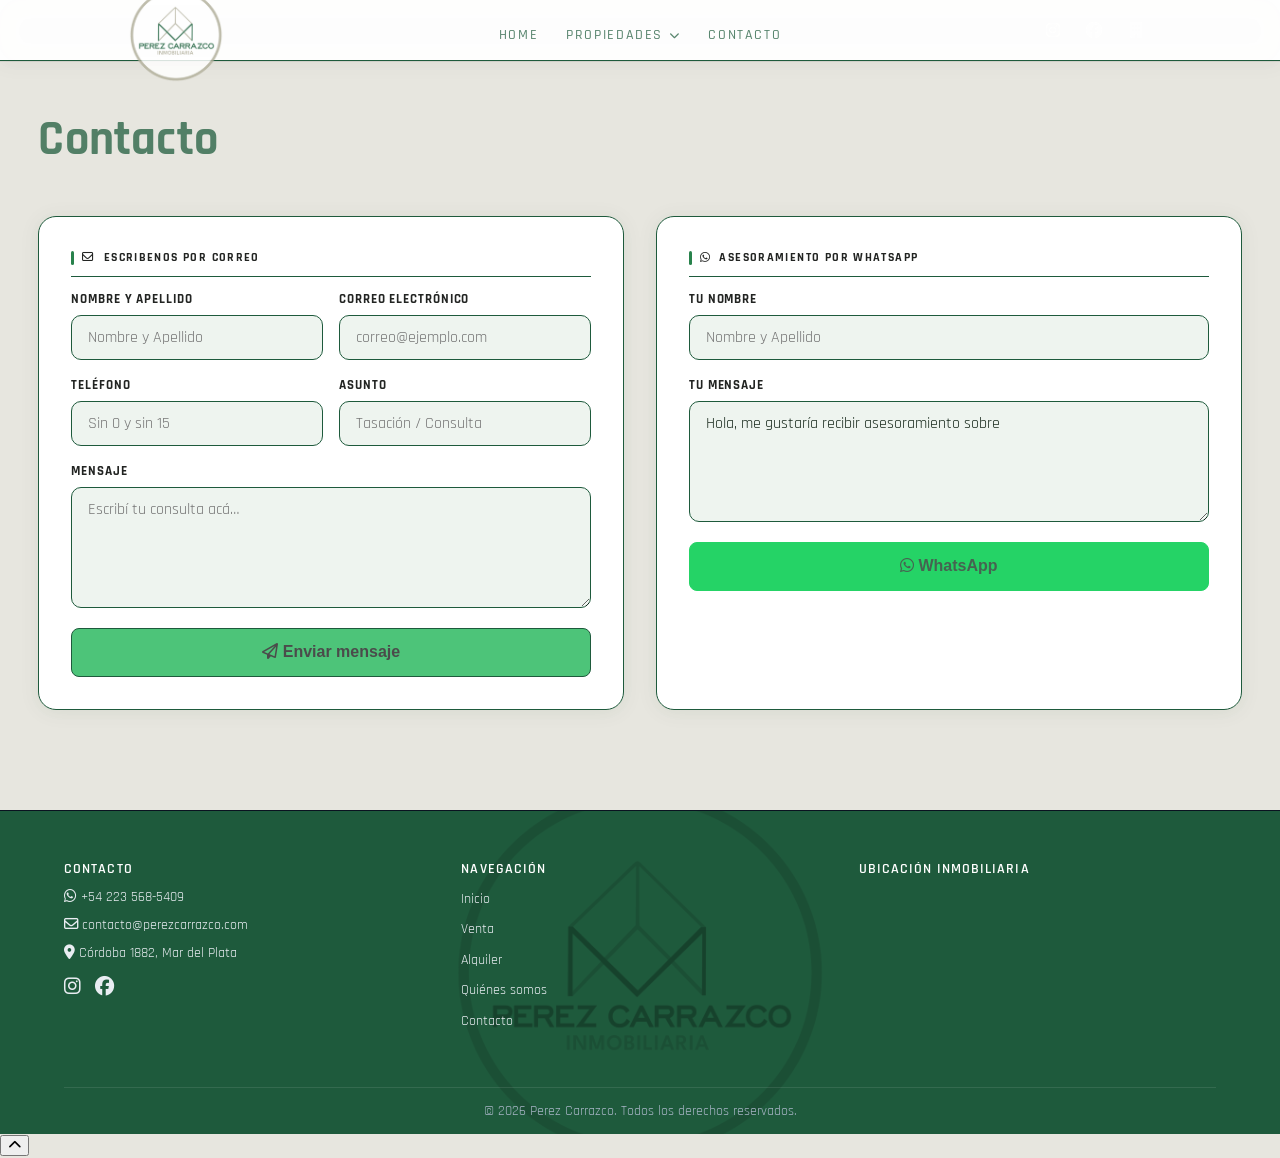
==== contacto.html @ a74bfc3e "header2" ====
<!DOCTYPE html>
<html lang="es">

<head>
  <meta charset="UTF-8" />
  <meta name="viewport" content="width=device-width, initial-scale=1.0" />
  <title>Contacto | Perez Carrazco Inmobiliaria</title>
  <meta name="description" content="Contactate con Perez Carrazco Inmobiliaria en Mar del Plata. Respondemos por email o WhatsApp." />
  <meta name="robots" content="index, follow">
  <link rel="canonical" href="https://perezcarrazcoinmobiliaria.com/contacto.html">

  <link rel="preconnect" href="https://fonts.googleapis.com">
  <link rel="preconnect" href="https://fonts.gstatic.com" crossorigin>
  <link href="https://fonts.googleapis.com/css2?family=Rajdhani:wght@500;600;700&display=swap" rel="stylesheet">
  <link rel="icon" href="data/img/logoblanco.png" type="image/png">

  <link rel="stylesheet" href="css/styles.css">
  <link rel="stylesheet" href="css/propiedad.css">
  <link rel="stylesheet" href="https://cdnjs.cloudflare.com/ajax/libs/font-awesome/6.5.2/css/all.min.css">
</head>

<body>

  <!-- ==================== HEADER ==================== -->
  <header class="site-header scrolled">
    <div class="container nav-container">
      <a href="index.html" class="logo-link">
        <img src="data/img/logoblanco.png" alt="Perez Carrazco Inmobiliaria" class="logo-img">
      </a>
      <nav class="nav-desktop" aria-label="Menú principal">
        <ul class="nav-list">
          <li><a href="index.html">Home</a></li>
          <li class="has-submenu">
            <button class="submenu-toggle" type="button" aria-haspopup="true" aria-expanded="false">
              Propiedades <i class="fa-solid fa-chevron-down"></i>
            </button>
            <ul class="submenu">
              <li><a href="index.html#destacadas">Destacadas</a></li>
              <li><a href="servicios/venta/venta.html">Venta</a></li>
              <li><a href="servicios/alquiler/alquiler.html">Alquiler</a></li>
              <li><a href="contacto.html">Tasaciones</a></li>
            </ul>
          </li>
          <li><a href="contacto.html" aria-current="page">Contacto</a></li>
        </ul>
      </nav>
      <div class="nav-socials">
        <a href="https://www.instagram.com/perezcarrazco_inmobiliaria" target="_blank" rel="noopener" aria-label="Instagram"><i class="fa-brands fa-instagram"></i></a>
        <a href="https://www.facebook.com/profile.php?id=61580411466472" target="_blank" rel="noopener" aria-label="Facebook"><i class="fa-brands fa-facebook"></i></a>
        <a href="https://www.tokkobroker.com" target="_blank" rel="noopener" aria-label="Tokko Broker"><i class="fa-solid fa-building"></i></a>
      </div>
      <button class="nav-toggle" aria-label="Abrir menú" aria-expanded="false">
        <i class="fa-solid fa-bars"></i>
      </button>
    </div>
    <nav class="nav-mobile" id="nav-mobile" aria-hidden="true">
      <ul>
        <li><a href="index.html">Home</a></li>
        <li><a href="index.html#destacadas">Destacadas</a></li>
        <li><a href="servicios/venta/venta.html">Venta</a></li>
        <li><a href="servicios/alquiler/alquiler.html">Alquiler</a></li>
        <li><a href="contacto.html">Tasaciones</a></li>
        <li><a href="contacto.html" aria-current="page">Contacto</a></li>
      </ul>
      <div class="nav-mobile-socials">
        <a href="https://www.instagram.com/perezcarrazco_inmobiliaria" target="_blank" rel="noopener" aria-label="Instagram"><i class="fa-brands fa-instagram"></i></a>
        <a href="https://www.facebook.com/profile.php?id=61580411466472" target="_blank" rel="noopener" aria-label="Facebook"><i class="fa-brands fa-facebook"></i></a>
        <a href="https://www.tokkobroker.com" target="_blank" rel="noopener" aria-label="Tokko Broker"><i class="fa-solid fa-building"></i></a>
      </div>
    </nav>
  </header>

  <!-- ==================== MAIN ==================== -->
  <main>
    <div class="prop-wrapper contacto-wrapper">
      <h1 class="contacto-titulo">Contacto</h1>

      <!-- Formulario email -->
      <div class="prop-info contacto-card">
        <p class="prop-section-label">
          <i class="fa-regular fa-envelope"></i> Escribenos por correo
        </p>
        <form class="form-contacto contacto-form" id="form-email">
          <div class="contacto-row">
            <div class="contacto-field">
              <label for="email-nombre">Nombre y apellido</label>
              <input id="email-nombre" type="text" placeholder="Nombre y Apellido" required>
            </div>
            <div class="contacto-field">
              <label for="email-email">Correo electrónico</label>
              <input id="email-email" type="email" placeholder="correo@ejemplo.com" required>
            </div>
          </div>
          <div class="contacto-row">
            <div class="contacto-field">
              <label for="email-tel">Teléfono</label>
              <input id="email-tel" type="tel" placeholder="Sin 0 y sin 15">
            </div>
            <div class="contacto-field">
              <label for="email-asunto">Asunto</label>
              <input id="email-asunto" type="text" placeholder="Tasación / Consulta">
            </div>
          </div>
          <div class="contacto-field">
            <label for="email-mensaje">Mensaje</label>
            <textarea id="email-mensaje" rows="5" placeholder="Escribí tu consulta acá…"></textarea>
          </div>
          <button type="submit" class="btn primary contacto-btn">
            <i class="fa-regular fa-paper-plane"></i> Enviar mensaje
          </button>
        </form>
      </div>

      <!-- Formulario WhatsApp -->
      <div class="prop-info contacto-card">
        <p class="prop-section-label">
          <i class="fa-brands fa-whatsapp"></i> Asesoramiento por WhatsApp
        </p>
        <form class="contacto-form" id="form-whatsapp">
          <div class="contacto-field">
            <label for="wa-nombre">Tu nombre</label>
            <input id="wa-nombre" type="text" placeholder="Nombre y Apellido" required>
          </div>
          <div class="contacto-field">
            <label for="wa-mensaje">Tu mensaje</label>
            <textarea id="wa-mensaje" rows="5" placeholder="Hola, me gustaría recibir asesoramiento sobre...">Hola, me gustaría recibir asesoramiento sobre</textarea>
          </div>
          <button type="submit" class="btn primary contacto-btn wa-btn">
            <i class="fa-brands fa-whatsapp"></i> WhatsApp
          </button>
        </form>

      </div>

    </div>
  </main>

  <!-- ==================== FOOTER ==================== -->
  <footer class="site-footer">
    <div class="container footer-grid">
      <div class="footer-col">
        <h3>Contacto</h3>
        <ul class="contact-list">
          <li><i class="fa-brands fa-whatsapp"></i> <a href="https://wa.me/542235685409" target="_blank" rel="noopener">+54 223 568-5409</a></li>
          <li><i class="fa-regular fa-envelope"></i> <a href="mailto:contacto@perezcarrazco.com">contacto@perezcarrazco.com</a></li>
          <li><i class="fa-solid fa-location-dot"></i> Córdoba 1882, Mar del Plata</li>
        </ul>
        <div class="socials">
          <a href="https://www.instagram.com/perezcarrazco_inmobiliaria" target="_blank" rel="noopener" aria-label="Instagram"><i class="fa-brands fa-instagram"></i></a>
          <a href="https://www.facebook.com/profile.php?id=61580411466472" target="_blank" rel="noopener" aria-label="Facebook"><i class="fa-brands fa-facebook"></i></a>
        </div>
      </div>
      <div class="footer-col">
        <h3>Navegación</h3>
        <ul class="footer-nav">
          <li><a href="index.html">Inicio</a></li>
          <li><a href="servicios/venta/venta.html">Venta</a></li>
          <li><a href="servicios/alquiler/alquiler.html">Alquiler</a></li>
          <li><a href="index.html#quienes-somos">Quiénes somos</a></li>
          <li><a href="contacto.html">Contacto</a></li>
        </ul>
      </div>
      <div class="footer-col">
        <h3>Ubicación Inmobiliaria</h3>
        <div class="footer-map">
          <iframe src="https://maps.google.com/maps?q=Córdoba+1882,+Mar+del+Plata,+Buenos+Aires,+Argentina&output=embed" loading="lazy" title="Ubicación Perez Carrazco Inmobiliaria"></iframe>
        </div>
      </div>
    </div>
    <div class="container">
      <p class="copy">© <span id="anio"></span> Perez Carrazco. Todos los derechos reservados.</p>
    </div>
  </footer>

  <button id="btn-top" aria-label="Volver arriba"><i class="fa-solid fa-chevron-up"></i></button>
  <script src="js/app.js" defer></script>
  <script>
    document.getElementById('form-whatsapp').addEventListener('submit', e => {
      e.preventDefault();
      const nombre  = document.getElementById('wa-nombre').value.trim();
      const mensaje = document.getElementById('wa-mensaje').value.trim();
      const texto   = encodeURIComponent(`Hola, soy ${nombre}. ${mensaje}`);
      window.open(`https://wa.me/542235685409?text=${texto}`, '_blank');
    });
  </script>

</body>
</html>
---- css/styles.css ----
:root {
  --bg: #ffffff;
  --text: rgba(0, 0, 0, 0.678);
  --muted: #ffffff;
  --primary: rgba(30, 90, 60, 0.741);
  --accent: rgb(30, 90, 60);
  --border: #e6e8eb;
  --font-brand: 'Rajdhani', system-ui, -apple-system, 'Segoe UI', Roboto, Arial, sans-serif;
  --title: rgba(183, 183, 183, 0.934);
  --titlehover: rgb(255, 255, 255);
  
  
}




* { box-sizing: border-box; }
html, body { margin: 0; padding: 0; }
body {
  font-family: 'Rajdhani', system-ui, -apple-system, 'Segoe UI', Roboto, Arial, sans-serif;
  color: var(--text);
  background: var(--bg);
  line-height: 1.5;
}


/* Títulos y navegación con la del logo */
h1, h2, h3,
.nav-list a, .submenu-toggle {
  font-family: var(--font-brand);
  font-weight: 600;           /* similar al grosor del logo */
  letter-spacing: .2px;       /* leve ajuste */
  margin: 0 0 0.5rem;
  color: var(--accent);
}
h1 { font-size: clamp(2rem, 4vw, 3rem); }
h2 { font-size: clamp(1.8rem, 3.5vw, 2.8rem); }

.container {
  width: min(1100px, 92%);
  margin: 0 auto;
}

@media (min-width: 1024px) {
  .container {
    width: min(1400px, 90%);
  }
}
.narrow { width: min(800px, 92%); margin: 0 auto; }

.section { padding: 4rem 0; }
.section.bg-muted { background: var(--muted); }
.section-head {
  display: flex; flex-direction: column; align-items: center;
  text-align: center; gap: 0.5rem; margin-bottom: 2rem;
}
.section-head h2 {
  position: relative; display: inline-block; padding-bottom: 0.6rem;
}
.section-head h2::after {
  content: '';
  position: absolute; bottom: 0; left: 50%; transform: translateX(-50%);
  width: 48px; height: 3px;
  background: var(--accent);
  border-radius: 2px;
  transition: width 0.4s ease;
}
.section-head:hover h2::after { width: 80px; }
.section-head .ver-todo { color: var(--primary); text-decoration: none; border-bottom: 1px solid transparent; font-size: 0.9rem; }
.section-head .ver-todo:hover { border-bottom-color: var(--primary); }

/* Animación reveal al scroll */
.reveal {
  opacity: 0;
  transform: translateY(28px);
  transition: opacity 0.6s ease, transform 0.6s ease;
}
.reveal.visible {
  opacity: 1;
  transform: translateY(0);
}



/* =======================
   Navbar
   ======================= */
.site-header {
  position: fixed;
  top: 0;
  width: 100%;
  z-index: 1200;
  background: transparent;
  transition: background 0.35s ease, border-color 0.35s ease, backdrop-filter 0.35s ease;
}
.site-header.scrolled {
  background: rgba(255, 255, 255, 0.97);
  backdrop-filter: saturate(180%) blur(14px);
  box-shadow: 0 1px 0 rgba(0,0,0,0.07), 0 4px 20px rgba(0,0,0,0.05);
  border-bottom: 1px solid var(--accent);
}
/* Nav links blancos sobre el hero */
.site-header:not(.scrolled) .nav-list a  {
  color: var(--title);
}
.site-header:not(.scrolled) .nav-list a:hover {
  background:  transparent;
  color: var(--titlehover);
}
.site-header:not(.scrolled) .submenu-toggle {
  color: var(--title);
}


.site-header:not(.scrolled) .submenu-toggle:hover {
  background: transparent;
  color: var(--titlehover);
}
.site-header:not(.scrolled) .nav-toggle {
  color: var(--title);
}
.site-header:not(.scrolled) .nav-toggle:hover {
  background: rgba(255,255,255,0.15);
  color: var(--titlehover);
}


  .site-header:not(.scrolled) .submenu {
    background: rgba(255, 255, 255, 0.12);
    backdrop-filter: blur(12px);
    box-shadow: 0 8px 24px rgba(0,0,0,0.15);
  }
  .site-header:not(.scrolled) .submenu a {
    color: var(--title);
  }
  .site-header:not(.scrolled) .submenu a:hover {
    background: rgba(255,255,255,0.15);
    color: #fff;
  }

.nav-container {
  display: flex;
  align-items: center;
  justify-content: space-between;
  height: 86px;
  transition: height 0.35s ease;
  padding: 0 1rem;
  position: relative;
}

@media (min-width: 1024px) {
  .nav-container {
    padding: 0 4rem;
  }
}
.site-header.scrolled .nav-container {
  height: 56px;
}

.site-header.scrolled .logo-img {
  height: 44px;
  margin-top: 0;
  margin-bottom: 0;
}
.site-header.scrolled .nav-list {
  margin-top: 0;
  gap: 0;
  align-items: center;
}
.site-header.scrolled .nav-list a,
.site-header.scrolled .submenu-toggle {
  font-size: 0.68rem;
  letter-spacing: 0.14em;
  font-weight: 600;
  padding: 0.7rem 0.7rem 0.2rem;

}

.site-header.scrolled .nav-list > li {
  display: inline-flex;
  align-items: center;
  line-height: 1;
}

/* DESPUÉS ✅ */
.site-header.scrolled .nav-list > li + li::before {
  content: '';
  display: inline-block;
  width: 1.5px;
  height: 12px;
  background: var(--primary);
  opacity: 0.25;
  flex-shrink: 0;
  position: relative;
  top: 0;
  margin: 0 6px;    /* ← 6px a izquierda Y derecha del separador */
  padding: 0;
  vertical-align: middle;
}


@media (max-width: 1024px) {
  .nav-container {
    justify-content: center;
    position: relative;
  }

  .nav-toggle {
    position: absolute;
    right: 1rem;
  }
}

.logo-link { display: flex; align-items: center; text-decoration: none; }
.logo-img  {
  margin-top: 26px;
  height: 100px;
  display: block;
  transition: height 0.35s ease, opacity 0.35s ease;
}
.site-header:not(.scrolled) .logo-img {
  opacity: 0.83;
}

.site-header.scrolled .logo-img { 
  height: 96px;
  margin-top: 26px;
  margin-bottom: 16px;
}

/* Desktop nav */
.nav-desktop {
  display: flex; align-items: center;
  position: absolute; left: 50%; transform: translateX(-50%);
}
.nav-list {
  display: flex;
  gap: 0.15rem;
  list-style: none;
  margin: 0; padding: 0;
  margin-top: 19px;
}

.nav-list a,
.submenu-toggle {
  position: relative;
  display: inline-flex;
  align-items: center;
  gap: 0.35rem;
  padding: 0.5rem 0.8rem;
  font-family: var(--font-brand);
  font-size: 0.85rem;
  font-weight: 500;
  line-height: 1;
  letter-spacing: 0.12em;
  text-transform: uppercase;
  color: var(--primary);
  text-decoration: none;
  background: transparent;
  border: none;
  border-radius: 0;
  cursor: pointer;
  transition: color 0.2s;
  vertical-align: middle;
}

/* Línea subrayado animada */
.nav-list a::after,
.submenu-toggle::after {
  content: '';
  position: absolute;
  bottom: 2px;
  left: 0.8rem;
  right: 0.8rem;
  height: 1.5px;
  background: currentColor;
  transform: scaleX(0);
  transform-origin: left center;
  transition: transform 0.3s ease;
}
.nav-list a:hover::after,
.submenu-toggle:hover::after,
.has-submenu.open > .submenu-toggle::after {
  transform: scaleX(1);
}

.nav-list a:hover,
.submenu-toggle:hover {
  background: transparent;
  color: var(--accent);
}

/* Submenú */
.has-submenu { position: relative; }

/* Puente invisible que cubre el gap entre el botón y el submenú */
.has-submenu::before {
  content: '';
  position: absolute;
  top: 100%;
  left: -10px;
  right: -10px;
  height: 12px;
}

.submenu {
  position: absolute;
  top: calc(100% + 6px);
  left: 0;
  display: none;
  min-width: 190px;
  background: rgba(255, 255, 255, 0.848); 
  border-radius: 12px;
  box-shadow: 0 16px 40px rgba(0,0,0,0.1);
  padding: 0.4rem;
  list-style: none;
  margin: 0;
  z-index: 2000;
}
.has-submenu.open > .submenu { display: block; }
@media (hover: hover) { .has-submenu:hover > .submenu { display: block; } }

.submenu a {
  display: block;
  padding: 0.6rem 0.8rem;
  border-radius: 8px;
  color: var(--primary);
  text-decoration: none;
  font-family: var(--font-brand);
  font-size: 0.95rem;
  font-weight: 500;
  transition: background 0.9s;
}
.submenu a:hover { background: #eef2ee;}

.submenu-toggle i { transition: transform 0.35s cubic-bezier(0.34, 1.56, 0.64, 1); font-size: 0.75em; }
.submenu-toggle[aria-expanded="true"] i,
.has-submenu.open > .submenu-toggle i,
.has-submenu:hover > .submenu-toggle i { transform: rotate(180deg); }

/* Redes sociales header */
.nav-socials {
  display: flex; align-items: center; gap: 0.6rem;
}
.nav-socials a {
  font-size: 1rem; width: 32px; height: 32px;
  display: inline-flex; align-items: center; justify-content: center;
  border-radius: 50%; transition: background 0.2s, color 0.2s;
  text-decoration: none;
}
.site-header:not(.scrolled) .nav-socials a { color: rgba(255,255,255,0.8); }
.site-header:not(.scrolled) .nav-socials a:hover { background: rgba(255,255,255,0.15); color: #fff; }
.site-header.scrolled .nav-socials a { color: var(--accent); }
.site-header.scrolled .nav-socials a:hover { background: var(--accent); color: #fff; }
@media (max-width: 1024px) { .nav-socials { display: none; } }

/* Hamburger */
.nav-toggle {
  display: none;
  background: transparent;
  border: none;
  font-size: 1.35rem;
  cursor: pointer;
  color: var(--primary);
  padding: 0.4rem 0.5rem;
  border-radius: 8px;
  transition: background 0.15s;
  z-index: 1300;
}
.nav-toggle:hover { background: #eef2ee; }

/* Mobile nav */
.nav-mobile {
  max-height: 0;
  overflow: hidden;
  transition: max-height 0.35s ease;
  background: #fff;
  border-top: 1px rgba(0, 107, 43, 0.481);
}
.nav-mobile.is-open {
  max-height: 420px;
  border-top-color: var(--border);
}
.nav-mobile ul { list-style: none; margin: 0; padding: 0.5rem 1.25rem 1rem; }
.nav-mobile ul li a {
  display: block;
  padding: 0.75rem 0;
  font-family: var(--font-brand);
  font-size: 1.05rem;
  font-weight: 600;
  color: var(--text);
  text-decoration: none;
  border-bottom: 1px solid var(--border);
}
.nav-mobile ul li:last-child a { border-bottom: none; }
.nav-mobile ul li a:hover { color: var(--accent); }
.nav-mobile-socials {
  display: flex; justify-content: center; gap: 1.2rem;
  padding: 1rem 1.25rem 1.5rem;
  border-top: 1px solid rgba(30,90,60,0.1);
  margin-top: 0.5rem;
}
.nav-mobile-socials a {
  color: var(--accent); font-size: 1.3rem;
  width: 38px; height: 38px;
  display: inline-flex; align-items: center; justify-content: center;
  border-radius: 50%; transition: background 0.2s, color 0.2s;
  text-decoration: none;
}
.nav-mobile-socials a:hover { background: var(--accent); color: #fff; }

@media (max-width: 1024px) {
  .nav-desktop { display: none; }
  .nav-toggle   { display: flex; }
}

/* Footer tablet: mapa ocupa fila completa abajo */
@media (max-width: 768px) {
  .footer-grid {
    grid-template-columns: 1fr 1fr;
    gap: 2rem;
  }
  .footer-col:last-child {
    grid-column: 1 / -1;
  }
}

/* =======================
   Hero
   ======================= */
.hero {
  position: relative;
  min-height: 100vh;
  display: grid; place-items: center;
  color: #fff;
  padding-top: 83px;
  background-image: url('https://images.unsplash.com/photo-1600585154340-be6161a56a0c?q=80&w=1600&auto=format&fit=crop');
  background-size: cover; background-position: center;
}
.hero-overlay {
  position: absolute; inset: 0;
  background: linear-gradient(180deg, rgba(13,27,42,0.55), rgba(13,27,42,0.55));
}
.hero-content { position: relative; text-align: center; }
.hero h1 { color: #fff; font-size: clamp(2.8rem, 6vw, 5rem); }
.hero p  { margin: 0.25rem 0 1.5rem; opacity: 0.9; font-size: 1.25rem; }

.search-form {
  display: grid;
  grid-template-columns: 1.2fr 0.9fr 0.9fr 0.8fr 0.8fr auto;
  gap: 0.5rem;
  background: rgba(255, 255, 255, 0.12);
  backdrop-filter: blur(18px) saturate(160%);
  -webkit-backdrop-filter: blur(18px) saturate(160%);
  padding: 1rem;
  border-radius: 16px;
  border: 1px solid rgba(255, 255, 255, 0.25);
  box-shadow: 0 8px 32px rgba(0, 0, 0, 0.25), inset 0 1px 0 rgba(255,255,255,0.3);
}
.search-form input, .search-form select {
  padding: 0.7rem 0.9rem;
  border: 1px solid rgba(255, 255, 255, 0.3);
  border-radius: 10px;
  font-size: 0.95rem;
  background: rgba(255, 255, 255, 0.18);
  backdrop-filter: blur(8px);
  color: #fff;
  outline: none;
  transition: border-color 0.2s, background 0.2s;
}
.search-form input::placeholder { color: rgba(255,255,255,0.7); }
.search-form select option { background: #8a8a8a8b; color: #000000; }
.search-form input:focus, .search-form select:focus {
  border-color: rgba(255,255,255,0.7);
  background: rgba(255,255,255,0.25);
}
.btn {
  background: var(--primary); border: none; 
  color: #fff; font-weight: 600; padding: 0.6rem 1rem;
  border-radius: 8px; cursor: pointer;
}
.btn:hover { filter: brightness(0.95); }
.search-form .btn {
  background: rgba(255, 255, 255, 0.36);
  color: rgba(255, 255, 255, 0.9);
  font-weight: 700;
  border-radius: 10px;
  border: none;
  padding: 1.3rem 3.9rem;
  letter-spacing: 0.04em;
  transition: background 0.2s, transform 0.2s;
  white-space: nowrap;
  border: 1px solid rgba(255, 255, 255, 0.25);
  }
.search-form .btn:hover {
  background: var(--accent);
  transform: scale(1.03);
  filter: none;
}




/* =======================
   Cards
   ======================= */
.grid-cards, .disponibles {
  display: grid;
  grid-template-columns: repeat(3, minmax(0, 1fr));
  gap: 1.5rem;
}

/* Slider destacadas */
.slider-wrap {
  position: relative;
  display: flex;
  flex-direction: column;
  padding: 0.5rem 0 1.5rem;
}
.slider-track {
  display: flex !important;
  gap: 1.5rem;
  overflow-x: auto;
  scroll-snap-type: x mandatory;
  scroll-behavior: smooth;
  -webkit-overflow-scrolling: touch;
  scrollbar-width: none;
  padding: 0.5rem 2rem 0.5rem;
  flex: 1;
}
.slider-track::-webkit-scrollbar { display: none; }
.slider-track .card {
  flex: 0 0 calc(33.333% - 1rem);
  scroll-snap-align: start;
  min-width: 280px;
}
.slider-scrollbar {
  width: min(320px, 60%);
  height: 4px;
  background: rgba(30,90,60,0.15);
  border-radius: 4px;
  margin: 0.8rem auto 0;
  position: relative;
  overflow: hidden;
}
.slider-thumb {
  position: absolute;
  left: 0; top: 0;
  height: 100%;
  background: var(--accent);
  border-radius: 4px;
  transition: left 0.15s ease, width 0.15s ease;
}
@media (max-width: 768px) {
  .slider-track .card { flex: 0 0 calc(50% - 0.75rem); }
}
@media (max-width: 560px) {
  .slider-track .card { flex: 0 0 85%; }
  .slider-btn { width: 36px; height: 36px; font-size: 0.85rem; }
  .nav-mobile ul li a { border-bottom: none; }
}

.card {
  border-radius: 16px;
  overflow: hidden;
  background: #fff;
  box-shadow: 0 2px 14px rgba(0,0,0,0.07);
  transition: transform 0.25s ease, box-shadow 0.25s ease;
  display: flex;
  flex-direction: column;
  border: none;
}
.card:hover {
  transform: translateY(-6px);
  box-shadow: 0 20px 48px rgba(0,0,0,0.13);
}

/* Imagen */
.card-img-wrap {
  position: relative;
  overflow: hidden;
  aspect-ratio: 4/3;
  display: block;
  text-decoration: none;
  background: #e8ede9;
}
.card-img {
  width: 100%; height: 100%;
  object-fit: cover;
  display: block;
  transition: transform 0.4s ease;
}
.card:hover .card-img { transform: scale(1.06); }

/* Overlay precio */
.card-price-overlay {
  position: absolute;
  bottom: 0; left: 0; right: 0;
  background: linear-gradient(to top, rgba(0,0,0,0.68) 0%, transparent 100%);
  padding: 2.5rem 0.9rem 0.7rem;
}
.card-price {
  color: #fff;
  font-weight: 700;
  font-size: 1.05rem;
  text-shadow: 0 1px 3px rgba(0,0,0,0.3);
}

/* Badge operación (encima imagen) */
.card .badge {
  position: absolute;
  top: 0.7rem; left: 0.7rem;
  background: var(--accent);
  color: #fff;
  border: none;
  font-size: 0.72rem;
  font-weight: 700;
  padding: 0.25rem 0.6rem;
  border-radius: 999px;
  text-transform: uppercase;
  letter-spacing: 0.4px;
}

/* Body */
.card-body {
  padding: 1rem 1.1rem 1.15rem;
  display: flex;
  flex-direction: column;
  flex: 1;
}
.card-title {
  font-size: 1rem;
  font-weight: 600;
  margin: 0 0 0.3rem;
  color: var(--primary);
  line-height: 1.35;
}
.card-meta {
  font-size: 0.875rem;
  color: #888;
  margin: 0 0 1rem;
  flex: 1;
}

/* Botón outline */
.btn-outline {
  display: inline-block;
  padding: 0.5rem 1rem;
  font-size: 0.9rem;
  font-family: var(--font-brand);
  font-weight: 600;
  background: transparent;
  border: 1.5px solid var(--accent);
  color: var(--accent);
  border-radius: 8px;
  text-align: center;
  text-decoration: none;
  transition: background 0.2s, color 0.2s;
  cursor: pointer;
}
.btn-outline:hover { background: var(--accent); color: #fff; }

@media (max-width: 900px) { .grid-cards, .disponibles { grid-template-columns: repeat(2, minmax(0,1fr)); } }
@media (max-width: 560px) { .grid-cards, .disponibles { grid-template-columns: 1fr; } }

/* =======================
   Contacto
   ======================= */
.form-contacto .row { 
  display: grid; 
  grid-template-columns: 1fr 1fr;
  gap: 0.8rem; 
  margin-bottom: 0.8rem; 
}
.form-contacto input, .form-contacto textarea {
  width: 100%; 
  padding: 0.7rem; 
  border: 1px solid var(--border); 
  border-radius: 8px; 
  font-size: 1rem;
}

/* =======================
   Footer
   ======================= */
.site-footer {
  background: var(--accent); color: #e9edf2;
  padding-top: 3rem; border-top: 1px solid #0a1320;
}
.footer-logo-wrap {
  display: flex; justify-content: center;
  padding-bottom: 2.5rem;
}
.footer-logo-img { height: 90px; width: auto; }
.footer-grid {
  display: grid; grid-template-columns: 1fr 1fr 1fr;
  align-items: start; gap: 2.5rem; padding-bottom: 2rem;
}
.footer-col h3 { margin-top: 0; color: #fff; font-size: 0.85rem; text-transform: uppercase; letter-spacing: 0.08em; }
.contact-list { list-style: none; padding: 0; margin: 0 0 0.6rem; }
.contact-list li { margin: 0.4rem 0; font-size: 0.9rem; }
.contact-list a { color: #e9edf2; text-decoration: none;
  border-bottom: 1px solid transparent; }
.contact-list a:hover { border-bottom-color: #e9edf2; }
.socials a { color: #e9edf2; margin-right: 0.6rem; font-size: 1.2rem; }
.footer-nav { list-style: none; padding: 0; margin: 0; }
.footer-nav li { margin: 0.4rem 0; }
.footer-nav a { color: #e9edf2; text-decoration: none; font-size: 0.9rem;
  border-bottom: 1px solid transparent; transition: border-color 0.2s; }
.footer-nav a:hover { border-bottom-color: #e9edf2; }
.footer-map iframe { width: 100%; height: 160px; border: none; border-radius: 6px; filter: grayscale(30%); }
.brand-footer { font-size: 1.2rem; color: #fff; }
.copy { text-align: center; border-top: 1px solid rgba(255,255,255,0.1);
  padding: 0.8rem 0; margin: 0; color: #a9b6c7; font-size: 0.85rem; }

/* =======================
   Utils
   ======================= */
.muted { color: #667085; }
#ver-mas {
  background: none; border: none; color: var(--accent);
  font-size: 0.9rem; opacity: 0.7; letter-spacing: 0.04em;
  cursor: pointer; display: inline-flex; align-items: center; gap: 0.4rem;
  transition: opacity 0.2s; box-shadow: none; padding: 0;
}
#ver-mas::after { content: ' →'; transition: margin-left 0.2s; }
#ver-mas:hover { opacity: 1; }
#ver-mas:hover::after { margin-left: 4px; }
.ver-todas-wrap { text-align: center; margin-top: 1rem; }
.ver-todas-link {
  color: var(--accent); font-size: 0.9rem; text-decoration: none;
  opacity: 0.7; letter-spacing: 0.04em;
  transition: opacity 0.2s; display: inline-flex; align-items: center; gap: 0.4rem;
}
.ver-todas-link:hover { opacity: 1; }
.ver-todas-link:hover i { transform: translateX(4px); }
.ver-todas-link i { transition: transform 0.2s; }

/* Toggle disponibles */
.disponibles-toggle {
  display: flex; align-items: center; justify-content: center;
  gap: 0.6rem; margin: 0 auto 1.5rem;
  background: none; border: 2px solid var(--accent);
  color: var(--accent); border-radius: 12px;
  padding: 0.7rem 2rem; font-family: var(--font-brand);
  font-size: 1rem; font-weight: 700; letter-spacing: 0.05em;
  text-transform: uppercase; cursor: pointer;
  transition: background 0.25s, color 0.25s, transform 0.25s;
}
.disponibles-toggle:hover { background: var(--accent); color: #fff; }
.disponibles-toggle i {
  transition: transform 0.35s cubic-bezier(0.34,1.56,0.64,1);
}
.disponibles-toggle[aria-expanded="true"] i { transform: rotate(180deg); }
.disponibles-toggle[aria-expanded="true"] { background: var(--accent); color: #fff; }

.disponibles-collapse {
  overflow: hidden;
  max-height: 0;
  opacity: 0;
  transition: max-height 0.55s ease, opacity 0.4s ease;
}
.disponibles-collapse.open {
  max-height: 9999px;
  opacity: 1;
}
.center { text-align: center; }
.mt-3 { margin-top: 2rem; }

/* =======================
   Responsive
   ======================= */

/* Tablets / pantallas medianas */
@media (max-width: 1024px) {
  .search-form { grid-template-columns: 1fr 1fr 1fr; }
}

/* Tablets chicas: ocultar precios */
@media (max-width: 700px) {
  .search-form { grid-template-columns: 1fr 1fr; }
  .search-form #precioMin, .search-form #precioMax { display: none; }
}

/* Mobile y nav colapsable */
@media (max-width: 800px) {
  .grid-cards { grid-template-columns: 1fr 1fr; }

  /* Mantener 3 columnas para centrar logo, con el toggle a la derecha */
  .header-grid { grid-template-columns: 1fr auto 1fr; }

  /* Mostrar botón y ocultar menús por defecto */
  .nav-toggle { display: inline-flex; justify-self: end; }
  .nav-left, .nav-right { display: none; }

  /* Al abrir (agregar .is-open al header) mostramos ambos menús en bloque */
  .site-header.is-open .nav-left,
  .site-header.is-open .nav-right {
    display: block;
    grid-column: 1 / -1; /* ocupar todo el ancho debajo del header */
    /*justify-self: stretch;*/
    margin-top: 0.5rem;
  }

  /* Caja de las listas en mobile */
  .site-header.is-open .nav-list {
    /*position: static;*/
    background: #fff;
    border: 1px solid var(--border);
    border-radius: 12px;
    padding: 0.6rem;
    /*display: flex;*/
    flex-direction: column;
    /*gap: 0.2rem;*/
    box-shadow: 0 10px 24px rgba(0,0,0,0.08);
  }

  /* Submenú en mobile: inline (no flotante) */
  .submenu { position: static; box-shadow: none; border: none; padding: 0; display: none; }
  .has-submenu.open .submenu { display: block; }

  /* Logo un poco más chico en mobile si es imagen */
  .brand img { height: 48px; }
}

/* Teléfonos pequeños */
@media (max-width: 560px) {
  .hero { align-items: flex-start; padding-top: 160px; padding-bottom: 3rem; }
  .grid-cards { grid-template-columns: 1fr; }
  .search-form { grid-template-columns: 1fr; }
  .search-form #tipo { display: block; }
  .search-form #precioMin, .search-form #precioMax { display: none; }

  .form-contacto .row { grid-template-columns: 1fr; }

  /* Footer mobile */
  .footer-grid {
    grid-template-columns: 1fr;
    gap: 2rem;
    text-align: center;
  }
  .footer-col h3 { margin-bottom: 0.6rem; }
  .contact-list li { justify-content: center; display: flex; align-items: center; gap: 0.4rem; }
  .socials { justify-content: center; display: flex; }
  .footer-nav { display: flex; flex-direction: column; align-items: center; }
  .footer-map iframe { height: 140px; }

 /* 2 filas centradas (arriba y abajo) */
  .subheader-grid{
    display: flex;
    flex-direction: column;
    align-items: center;   /* centra los bloques */
    gap: .5rem;
    padding: 0;
  }

  /* Los dos grupos ocupan todo el ancho y se centran */
  .sub-header .nav-left,
  .sub-header .nav-right{
    width: 100%;
    display: flex;
    justify-content: center; /* centra el grupo */
  }

  /* Listas centradas y compactas */
  .sub-header .nav-left  .nav-list,
  .sub-header .nav-right .nav-list{
    display: flex;
    justify-content: center; /* centra los ítems */
    flex-wrap: wrap;
    gap: .35rem .6rem;
    margin: 0;
    padding: 0;
  }
  /* Botones compactos */
  .sub-header .nav-list a,
  .sub-header .submenu-toggle{
    display: inline-flex;
    align-items: center;
    padding: .45rem .6rem;
    border-radius: 8px;
    font-size: .95rem;
  }

  /* Submenú de Servicios como popover (igual a desktop) */
  .sub-header .has-submenu { position: relative; }
  .sub-header .submenu{
    position: absolute;
    top: calc(100% + 6px);
    left: 0;
    min-width: min(240px, 85vw);
    background: #fff;
    border: 1px solid var(--border);
    border-radius: 10px;
    box-shadow: 0 12px 28px rgba(0,0,0,.12);
    display: none;
    z-index: 5600;                 /* encima del hero */


    /* (opcional) centrar el popover de "Servicios" bajo el botón */
  .sub-header .has-submenu{ position: relative; }
  .sub-header .submenu{
    position: absolute;
    top: calc(100% + 6px);
    left: 50%;
    transform: translateX(-50%); /* queda centrado respecto al botón */
    min-width: min(240px, 85vw);
  }
  }
  .sub-header .has-submenu.open > .submenu{ display: block; }

  

}





/* ===== Estilos para páginas de servicios (ventas, alquileres, temporarios) ===== */

/* Sección principal */
.contenido-pagina {
  padding: 4rem 2rem;
  max-width: 1200px;
  margin: 0 auto;
}

/* Hero de cada página */
.hero-pagina {
  text-align: center;
  margin-bottom: 3rem;
}

.hero-pagina h1 {
  font-size: 2.5rem;
  color: var(--verde, #0d1b2a); /* usa tu variable de color si ya la tenés */
  margin-bottom: 0.5rem;
}

.hero-pagina p {
  font-size: 1.2rem;
  color: #555;
}

/* Listado de propiedades */
.listado-propiedades {
  display: grid;
  grid-template-columns: repeat(auto-fit, minmax(280px, 1fr));
  gap: 2rem;
}

/* Tarjeta de propiedad */
.propiedad {
  background: #fff;
  border-radius: 10px;
  box-shadow: 0 2px 8px rgba(0,0,0,0.1);
  overflow: hidden;
  transition: transform 0.3s ease, box-shadow 0.3s ease;
}

.propiedad:hover {
  transform: translateY(-5px);
  box-shadow: 0 6px 15px rgba(0,0,0,0.15);
}

.propiedad img {
  width: 100%;
  height: 200px;
  object-fit: cover;
}

.propiedad h2 {
  font-size: 1.4rem;
  margin: 1rem;
  color: #222;
}

.propiedad p {
  margin: 0 1rem 0.5rem;
  color: #666;
}

.propiedad a {
  display: inline-block;
  margin: 1rem;
  padding: 0.6rem 1.2rem;
  background: var(--verde, #0d1b2a);
  color: #fff;
  border-radius: 5px;
  text-decoration: none;
  font-weight: bold;
  transition: background 0.3s ease;
}

.propiedad a:hover {
  background: #0d1b2a;
}







/* =======================
   subheader movimiento
   ======================= */

   /* Subheader colapsado/expandido */
.sub-header {
  background: #f4f4f4d1;
  backdrop-filter: saturate(180%) blur(10px);
  border-bottom: 1px solid var(--border);
  position: sticky;    /* o 'relative' si no querés que se pegue arriba al scrollear */
  top: 0;
  z-index: 6000;       /* por encima del hero */
 
  max-height: 0;
  opacity: 0;
  transform: translateY(-8px);
  transition: max-height .35s ease, opacity .25s ease, transform .35s ease;
  
}
.sub-header.is-open {
  max-height: 500px;   /* ajustá si necesitás más */
  opacity: 1;
  transform: translateY(0);
  
}

/* Animación de la flecha */
.subheader-toggle i {
  transition: transform .25s ease;
}
.subheader-toggle[aria-expanded="true"] i {
  transform: rotate(180deg);
}

.header-logo { cursor: pointer; }




/* === El dropdown debe flotar y tener capa alta === */
.has-submenu { position: relative; }
.submenu {
  position: absolute;
  top: calc(100% + 6px);
  left: 0;
  z-index: 7000;
  background: rgba(255, 255, 255, 0.97); /* ← fondo explícito, no se pierde */
  border-radius: 12px;
  box-shadow: 0 16px 40px rgba(0,0,0,0.15);
  padding: 0.4rem;
  min-width: 190px;
  list-style: none;
  margin: 0;
}





/* Footer con logo de fondo (marca de agua) */
.site-footer {
  position: relative;          /* para posicionar el ::before */
  overflow: hidden;            /* por si el logo se sale */
}

/* Versión general (desktop/tablet) */
.site-footer::before {
  content: "";
  position: absolute;
  inset: 0;
  background-image: url("../data/img/logoblanco.png"); /* ← ruta del logo */
  background-repeat: no-repeat;
  background-position: center, 5% center;       /* posición general */
  background-size: clamp(300px, 30vw, 620px); /* tamaño responsive */
  opacity: 0.4;                               /* transparencia */
  filter: grayscale(100%);                     /* opcional: desaturar */
  mix-blend-mode: multiply;                    /* si el fondo es claro */
  pointer-events: none;                        /* no tapa clics */
  z-index: 0;
}

/* Asegura que el contenido del footer quede por encima del logo */
.site-footer > * {
  position: relative;
  z-index: 1;
}

/* Versión móvil (≤ 560px) */
@media (max-width: 560px) {
  .site-footer::before {
    background-position: center ;           /* centrado arriba */
    background-size: min(100vw, 560px);         /* un poco más chico */
    opacity: 0.4;                              /* leve más visible en mobile */
  }
}





/* =======================
   Sección "Propiedades disponibles" en index.html
   ======================= */

/* =======================
   Página de Propiedad
   ======================= */
#propiedad { padding: 2rem 0 4rem; }


.layout {
  display: grid;
  grid-template-columns: 1fr 320px;
  gap: 2rem;
  align-items: start;
  margin-bottom: 3rem;
}

/* Galería */
.galeria-principal {
  position: relative;
  border-radius: 16px;
  overflow: hidden;
  background: #e8ede9;
  aspect-ratio: 16/9;
  margin-bottom: 0.75rem;
}
.galeria-principal img {
  width: 100%; height: 100%;
  object-fit: cover;
  display: block;
}
.ctrl {
  position: absolute;
  top: 50%;
  transform: translateY(-50%);
  background: rgba(255,255,255,0.92);
  border: none;
  width: 42px; height: 42px;
  border-radius: 50%;
  font-size: 1.5rem;
  cursor: pointer;
  display: flex; align-items: center; justify-content: center;
  box-shadow: 0 2px 8px rgba(0,0,0,0.15);
  transition: background 0.2s;
  z-index: 2;
}
.ctrl:hover { background: #fff; }
.ctrl.prev { left: 0.85rem; }
.ctrl.next { right: 0.85rem; }

.thumbs {
  display: flex;
  gap: 0.5rem;
  overflow-x: auto;
  scrollbar-width: thin;
  padding-bottom: 4px;
}
.thumbs img {
  width: 80px; height: 58px;
  object-fit: cover;
  border-radius: 8px;
  cursor: pointer;
  opacity: 0.65;
  border: 2px solid transparent;
  transition: opacity 0.2s, border-color 0.2s;
  flex-shrink: 0;
}
.thumbs img:hover, .thumbs img.active { opacity: 1; border-color: var(--accent); }

/* Info */
.info h1 { font-size: clamp(1.3rem, 2.5vw, 1.9rem); margin-bottom: 0.2rem; }
.info .meta { color: #888; margin-bottom: 1rem; font-size: 0.95rem; }

.precio-op {
  display: flex;
  align-items: center;
  gap: 0.75rem;
  margin-bottom: 1.25rem;
  flex-wrap: wrap;
}
.op-badge {
  background: var(--accent);
  color: #fff;
  font-size: 0.78rem;
  font-weight: 700;
  padding: 0.3rem 0.8rem;
  border-radius: 999px;
  text-transform: uppercase;
  letter-spacing: 0.5px;
  font-family: var(--font-brand);
}
.precio {
  font-size: 1.7rem;
  font-weight: 700;
  color: var(--primary);
  font-family: var(--font-brand);
}

.amenities {
  list-style: none;
  padding: 0;
  margin: 0 0 1.5rem;
  display: flex;
  flex-wrap: wrap;
  gap: 0.5rem;
}
.amenities li {
  background: #eef2ee;
  color: var(--primary);
  padding: 0.3rem 0.8rem;
  border-radius: 999px;
  font-size: 0.875rem;
  border: 1px solid #d4e0d6;
}

.descripcion, .caracteristicas { margin-bottom: 1.5rem; }
.descripcion h2, .caracteristicas h2 {
  font-size: 0.82rem;
  text-transform: uppercase;
  letter-spacing: 0.8px;
  color: #999;
  font-weight: 700;
  margin-bottom: 0.6rem;
  padding-bottom: 0.5rem;
  border-bottom: 1px solid var(--border);
}
#caracteristicas-list {
  list-style: none;
  padding: 0; margin: 0;
  display: grid;
  grid-template-columns: 1fr 1fr;
  gap: 0.35rem 1rem;
}
#caracteristicas-list li { font-size: 0.95rem; }

.acciones {
  display: flex;
  gap: 0.75rem;
  flex-wrap: wrap;
  margin-top: 1.75rem;
  padding-top: 1.25rem;
  border-top: 1px solid var(--border);
}
.acciones .btn { flex: 1; min-width: 130px; text-align: center; padding: 0.75rem 1rem; }
.btn.primary { background: #25d366; color: #fff; border: none; }
.btn.primary:hover { background: #1ebe5a; }

/* Sidebar */
.sidebar { position: sticky; top: 90px; }
.sidebar .card {
  padding: 1.5rem;
  border-radius: 16px;
  margin-bottom: 1rem;
  box-shadow: 0 4px 24px rgba(0,0,0,0.09);
  display: block;
  border: 1px solid var(--border);
}
.precio-lg {
  font-size: 1.75rem;
  font-weight: 700;
  color: var(--primary);
  font-family: var(--font-brand);
  margin-bottom: 1rem;
}
.datos-rapidos {
  display: grid;
  grid-template-columns: 1fr 1fr;
  gap: 0.6rem;
  margin-bottom: 1.25rem;
}
.datos-rapidos .item {
  text-align: center;
  padding: 0.65rem 0.5rem;
  background: #f2f6f3;
  border-radius: 10px;
  font-size: 0.82rem;
  color: #666;
}
.datos-rapidos .item strong {
  display: block;
  font-size: 1.05rem;
  color: var(--primary);
  font-weight: 700;
  margin-bottom: 0.15rem;
}
.id-ref {
  text-align: center;
  font-size: 0.78rem;
  color: #aaa;
  margin-top: 0.75rem;
  margin-bottom: 0;
}

/* Relacionadas */
.relacionadas {
  margin-top: 2.5rem;
  padding-top: 2rem;
  border-top: 1px solid var(--border);
}
.relacionadas h2 { margin-bottom: 1.5rem; }

/* Responsive propiedad */
@media (max-width: 900px) {
  .layout { grid-template-columns: 1fr; }
  .sidebar { position: static; }
  #caracteristicas-list { grid-template-columns: 1fr; }
}
@media (max-width: 560px) {
  .galeria-principal { aspect-ratio: 4/3; }
  .acciones { flex-direction: column; }
  .acciones .btn { min-width: unset; }
}
---- css/propiedad.css ----
/* ============================================================
   propiedad.css  — Estilos exclusivos para propiedad.html
   Perez Carrazco Inmobiliaria
   ============================================================ */

/* Variables propias de la página (extienden las globales) */
:root {
  --prop-bg:        #bbb9a45a;
  --prop-surface:   #ffffff;
  --prop-border:    rgb(30, 90, 60);
  --prop-green:     rgba(0, 107, 43, 0.845);
  --prop-green-dk:  rgb(30, 90, 60);
  --prop-green-lt:  #eef4ef;
  --prop-muted:     #222422;
  --prop-text:      #1a2b1e;
  --prop-shadow:    0 2px 20px rgba(0, 60, 20, 0.08);
  --prop-shadow-lg: 0 8px 48px rgba(0, 60, 20, 0.13);
  --prop-radius:    18px;
  --prop-radius-sm: 10px;
  --prop-font:      'Rajdhani', system-ui, sans-serif;
  --transition:     0.22s cubic-bezier(0.4, 0, 0.2, 1);
}

/* ============================================================
   BASE
   ============================================================ */
body {
  background: var(--prop-bg);
  color: var(--prop-text);
}

/* ============================================================
   HERO DE PROPIEDAD — banda sutil con gradiente animado
   El header transparente flota encima y se lee perfectamente.
   ============================================================ */

/* Gradiente que se desplaza muy lentamente */
@keyframes gradientDrift {
  0%   { background-position: 0% 50%; }
  50%  { background-position: 100% 50%; }
  100% { background-position: 0% 50%; }
}

/* Partículas de brillo flotando hacia arriba */
@keyframes floatUp {
  0%   { transform: translateY(0)   scale(1);   opacity: 0; }
  20%  { opacity: 0.4; }
  80%  { opacity: 0.15; }
  100% { transform: translateY(-90px) scale(0.5); opacity: 0; }
}



.nav-container {
  height: 60px;
}

.logo-img {
  height: 96px;
  margin-top: 26px;
  margin-bottom: 16px;;
}

@media (max-width: 768px) {
  .galeria-wrap {
    margin-top: 86px;
  }
}

/* Forzar header siempre en modo scrolled (fondo blanco) */
.site-header {
  background: rgba(255, 255, 255, 0.97) !important;
  backdrop-filter: saturate(180%) blur(14px) !important;
  box-shadow: 0 1px 0 rgba(0,0,0,0.07), 0 4px 20px rgba(0,0,0,0.05) !important;
  border-bottom: 1px solid var(--accent) !important;
}

.site-header .nav-list a,
.site-header .submenu-toggle {
  color: var(--primary) !important;
}

.site-header .nav-toggle {
  color: var(--primary) !important;
}

.prop-hero {
  position: relative;
  width: 100%;
  height: 220px;
  /* Empuja el contenido del hero debajo del header fijo (86px) */
  padding-top: 86px;
  overflow: hidden;
  background: linear-gradient(
    135deg,
    #061209 0%,
    #0d2414 25%,
    #0a1c10 50%,
    #122b18 75%,
    #061209 100%
  );
  background-size: 300% 300%;
  animation: gradientDrift 18s ease infinite;
}

/* Capa de ruido/textura muy sutil para que no quede plano */
.prop-hero::before {
  content: '';
  position: absolute;
  inset: 0;
  background-image:
    radial-gradient(ellipse at 20% 60%, rgba(0, 107, 43, 0.18) 0%, transparent 55%),
    radial-gradient(ellipse at 80% 30%, rgba(0, 150, 60, 0.10) 0%, transparent 50%);
  pointer-events: none;
}

/* Línea decorativa inferior que separa el hero del contenido */
.prop-hero::after {
  content: '';
  position: absolute;
  bottom: 0;
  left: 0;
  right: 0;
  height: 1px;
  background: linear-gradient(
    to right,
    transparent,
    rgba(0, 107, 43, 0.35) 30%,
    rgba(0, 200, 80, 0.2) 50%,
    rgba(0, 107, 43, 0.35) 70%,
    transparent
  );
}

/* La imagen de fondo de la propiedad se usa como textura muy opaca */
.prop-hero-img {
  position: absolute;
  inset: 0;
  width: 100%;
  height: 100%;
  object-fit: cover;
  opacity: 0.08;          /* apenas visible, da textura sin dominar */
  filter: grayscale(60%) blur(2px);
  transform: scale(1.05); /* evita bordes al hacer blur */
  pointer-events: none;
}

/* Overlay que refuerza el oscuro encima de la imagen */
.prop-hero-overlay {
  position: absolute;
  inset: 0;
  background: linear-gradient(
    to bottom,
    rgba(6, 18, 9, 0.3) 0%,
    rgba(6, 18, 9, 0.15) 60%,
    rgba(6, 18, 9, 0.45) 100%
  );
  pointer-events: none;
}

/* Contenido centrado verticalmente — breadcrumb + título */
.prop-hero-content {
  position: relative;
  z-index: 2;
  display: flex;
  flex-direction: column;
  justify-content: flex-end;
  height: 100%;
  padding: 0 clamp(1.25rem, 5vw, 4rem) 2rem;
  color: #fff;
  animation: fadeUp 0.55s 0.1s ease both;
}

.breadcrumb {
  display: flex;
  align-items: center;
  gap: 0.4rem;
  font-size: 0.75rem;
  font-family: var(--prop-font);
  font-weight: 600;
  letter-spacing: 0.1em;
  text-transform: uppercase;
  color: rgba(255,255,255,0.5);
  margin-bottom: 0.5rem;
}
.breadcrumb a {
  color: inherit;
  text-decoration: none;
  transition: color var(--transition);
}
.breadcrumb a:hover { color: rgba(255,255,255,0.9); }
.breadcrumb span { opacity: 0.3; margin: 0 0.1rem; }

.prop-hero-title {
  font-family: var(--prop-font);
  font-size: clamp(1.4rem, 3vw, 2rem);
  font-weight: 700;
  color: #fff;
  margin: 0 0 0.4rem;
  line-height: 1.15;
  text-shadow: 0 1px 12px rgba(0,0,0,0.5);
  max-width: 780px;
  /* Truncar si es muy largo */
  white-space: nowrap;
  overflow: hidden;
  text-overflow: ellipsis;
}

.prop-hero-meta {
  font-size: 0.85rem;
  color: rgba(255,255,255,0.6);
  display: flex;
  align-items: center;
  gap: 1rem;
  flex-wrap: wrap;
}
.prop-hero-meta i { font-size: 0.85em; color: rgba(0, 200, 80, 0.7); }

/* Chips de operación y precio en el hero */
.prop-hero-badges {
  display: flex;
  align-items: center;
  gap: 0.75rem;
  flex-wrap: wrap;
}

.hero-op-badge {
  background: var(--prop-green);
  color: #fff;
  font-size: 0.72rem;
  font-weight: 700;
  padding: 0.35rem 1rem;
  border-radius: 999px;
  text-transform: uppercase;
  letter-spacing: 0.08em;
  font-family: var(--prop-font);
}

.hero-precio {
  font-family: var(--prop-font);
  font-size: 1.6rem;
  font-weight: 700;
  color: #fff;
  text-shadow: 0 2px 12px rgba(0,0,0,0.3);
  letter-spacing: -0.01em;
}

/* Flecha scroll-down */
.hero-scroll-hint {
  position: absolute;
  bottom: 2rem;
  right: clamp(1.25rem, 5vw, 5rem);
  display: flex;
  flex-direction: column;
  align-items: center;
  gap: 0.3rem;
  color: rgba(255,255,255,0.5);
  font-size: 0.7rem;
  font-family: var(--prop-font);
  font-weight: 600;
  letter-spacing: 0.1em;
  text-transform: uppercase;
  animation: bounce 2s infinite;
  cursor: pointer;
}
.hero-scroll-hint i { font-size: 1rem; }

@keyframes bounce {
  0%, 100% { transform: translateY(0); }
  50%       { transform: translateY(5px); }
}

/* ============================================================
   LAYOUT PRINCIPAL — 3 columnas
   ============================================================ */
#propiedad {
  padding: 0;
}

.prop-wrapper {
  width: min(1280px, 94%);
  margin: 0 auto;
  padding: calc(86px + 2rem) 0 5rem;
  /* Sin padding-top extra: el hero de 220px ya cubre el header fijo */
}

@media (max-width: 768px) {
  .galeria-wrap {
    margin-top: 86px;
  }
}

.prop-layout {
  display: grid;
  grid-template-columns: 1fr 300px;
  grid-template-rows: auto;
  gap: 2rem;
  align-items: start;
}

/* ============================================================
   COLUMNA IZQUIERDA — galería + descripción
   ============================================================ */
.prop-main { min-width: 0; }

/* Galería */
.galeria-wrap {
  position: relative;
  border-radius: var(--prop-radius);
  overflow: hidden;
  background: #1a2b1e;
  margin-bottom: 1rem;
  box-shadow: var(--prop-shadow-lg);
}

.galeria-principal {
  position: relative;
  aspect-ratio: 16/9;
  overflow: hidden;
  border-radius: 0;
  background: #1a2b1e;
  margin-bottom: 0;
}

.galeria-principal img {
  width: 100%;
  height: 100%;
  object-fit: cover;
  display: block;
  transition: opacity 0.3s ease;
}

/* Controles de galería */
.ctrl {
  position: absolute;
  top: 50%;
  transform: translateY(-50%);
  background: rgba(255,255,255,0.95);
  border: none;
  width: 44px;
  height: 44px;
  border-radius: 50%;
  font-size: 1.4rem;
  cursor: pointer;
  display: flex;
  align-items: center;
  justify-content: center;
  box-shadow: 0 4px 16px rgba(0,0,0,0.2);
  transition: all var(--transition);
  z-index: 3;
  color: var(--prop-text);
}
.ctrl:hover {
  background: #fff;
  transform: translateY(-50%) scale(1.08);
  box-shadow: 0 6px 24px rgba(0,0,0,0.25);
}
.ctrl.prev { left: 1rem; }
.ctrl.next { right: 1rem; }

/* Contador de imágenes */
.galeria-contador {
  position: absolute;
  bottom: 1rem;
  right: 1rem;
  background: rgba(10, 22, 13, 0.7);
  backdrop-filter: blur(6px);
  color: rgba(255,255,255,0.9);
  font-family: var(--prop-font);
  font-size: 0.82rem;
  font-weight: 600;
  padding: 0.3rem 0.75rem;
  border-radius: 999px;
  letter-spacing: 0.04em;
  z-index: 3;
}

/* Thumbnails */
.thumbs {
  display: flex;
  gap: 0.5rem;
  padding: 0.75rem;
  background: rgba(10, 22, 13, 0.06);
  border-top: 1px solid rgba(255,255,255,0.08);
  overflow-x: auto;
  scrollbar-width: thin;
  scrollbar-color: var(--prop-green) transparent;
}
.thumbs img {
  width: 80px;
  height: 56px;
  object-fit: cover;
  border-radius: 8px;
  cursor: pointer;
  opacity: 0.55;
  border: 2px solid transparent;
  transition: all var(--transition);
  flex-shrink: 0;
}
.thumbs img:hover { opacity: 0.85; }
.thumbs img.active {
  opacity: 1;
  border-color: var(--prop-green);
  box-shadow: 0 0 0 2px rgba(0,107,43,0.3);
}

/* ============================================================
   BLOQUE INFO — título, precio, features
   ============================================================ */
.prop-info {
  background: var(--prop-surface);
  border-radius: var(--prop-radius);
  padding: 2rem;
  box-shadow: var(--prop-shadow);
  border: 1px solid var(--prop-border);
  margin-bottom: 1.25rem;
}

.prop-info h1 {
  font-size: clamp(1.3rem, 2.6vw, 1.85rem);
  font-weight: 700;
  color: var(--prop-text);
  margin: 0 0 0.3rem;
  line-height: 1.2;
}

.prop-info .meta {
  color: var(--prop-muted);
  font-size: 0.9rem;
  margin: 0 0 1.25rem;
  display: flex;
  align-items: center;
  gap: 0.5rem;
  flex-wrap: wrap;
}
.prop-info .meta i { color: var(--prop-green); font-size: 0.85em; }

.precio-op {
  display: flex;
  align-items: center;
  gap: 0.85rem;
  flex-wrap: wrap;
  padding: 1.1rem 1.25rem;
  background: var(--prop-green-lt);
  border-radius: var(--prop-radius-sm);
  margin-bottom: 1.5rem;
  border: 1px solid rgba(0,107,43,0.12);
}

.op-badge {
  background: var(--prop-green);
  color: #fff;
  font-size: 0.72rem;
  font-weight: 700;
  padding: 0.3rem 0.9rem;
  border-radius: 999px;
  text-transform: uppercase;
  letter-spacing: 0.07em;
  font-family: var(--prop-font);
}

.precio {
  font-size: 2rem;
  font-weight: 700;
  color: var(--prop-green-dk);
  font-family: var(--prop-font);
  letter-spacing: -0.02em;
}

/* Amenities chips */
.amenities {
  list-style: none;
  padding: 0;
  margin: 0 0 1.5rem;
  display: flex;
  flex-wrap: wrap;
  gap: 0.5rem;
}
.amenities li {
  background: var(--prop-green-lt);
  color: var(--prop-green-dk);
  padding: 0.35rem 0.9rem;
  border-radius: 999px;
  font-size: 0.855rem;
  font-family: var(--prop-font);
  font-weight: 500;
  border: 1px solid rgba(0,107,43,0.14);
  display: flex;
  align-items: center;
  gap: 0.35rem;
  transition: background var(--transition);
}
.amenities li:hover { background: #ddf0e2; }
.amenities li i { font-size: 0.8em; opacity: 0.75; }

/* Descripción */
.prop-descripcion {
  background: var(--prop-surface);
  border-radius: var(--prop-radius);
  padding: 1.75rem 2rem;
  box-shadow: var(--prop-shadow);
  border: 1px solid var(--prop-border);
  margin-bottom: 1.25rem;
}

.prop-section-label {
  font-size: 0.72rem;
  font-family: var(--prop-font);
  font-weight: 700;
  text-transform: uppercase;
  letter-spacing: 0.12em;
  color: var(--prop-muted);
  margin: 0 0 0.85rem;
  padding-bottom: 0.6rem;
  border-bottom: 1px solid var(--prop-border);
  display: flex;
  align-items: center;
  gap: 0.5rem;
}
.prop-section-label::before {
  content: '';
  display: inline-block;
  width: 3px;
  height: 14px;
  background: var(--prop-green);
  border-radius: 2px;
}

#descripcion {
  color: var(--prop-muted);
  font-size: 0.97rem;
  line-height: 1.7;
  margin: 0;
}

/* Características */
.prop-caracteristicas {
  background: var(--prop-surface);
  border-radius: var(--prop-radius);
  padding: 1.75rem 2rem;
  box-shadow: var(--prop-shadow);
  border: 1px solid var(--prop-border);
  margin-bottom: 1.25rem;
}

#caracteristicas-list {
  list-style: none;
  padding: 0;
  margin: 0;
  display: grid;
  grid-template-columns: repeat(2, 1fr);
  gap: 0.6rem 1.5rem;
}

#caracteristicas-list li {
  font-size: 0.93rem;
  color: var(--prop-text);
  padding: 0.5rem 0;
  border-bottom: 1px solid var(--prop-border);
  display: flex;
  align-items: center;
  gap: 0.5rem;
}
#caracteristicas-list li::before {
  content: '✓';
  color: var(--prop-green);
  font-weight: 700;
  font-size: 0.8em;
  flex-shrink: 0;
}

/* Acciones */
.acciones {
  display: flex;
  gap: 0.75rem;
  flex-wrap: wrap;
  padding-top: 1.25rem;
}

.acciones .btn {
  flex: 1;
  min-width: 130px;
  text-align: center;
  padding: 0.85rem 1.1rem;
  border-radius: var(--prop-radius-sm);
  font-family: var(--prop-font);
  font-size: 0.92rem;
  font-weight: 600;
  letter-spacing: 0.03em;
  text-decoration: none;
  display: inline-flex;
  align-items: center;
  justify-content: center;
  gap: 0.45rem;
  transition: all var(--transition);
  border: none;
  cursor: pointer;
}

.btn.primary {
  background: #1fb556ca;
  color: #4b4b4b;
  border: 1px solid var(--prop-border);
}
.btn.primary:hover {
  background:#20cf66;
  color: #fff;
  transform: translateY(-1px);
  box-shadow: 0 4px 16px rgba(37,211,102,0.3);
}

.btn.btn-email {
  background: #82828251;
  color: #4b4b4b;
  border: 1px solid var(--prop-border);
}
.btn.btn-email:hover {
  background: #53535386;
  transform: translateY(-1px);
  color: #fff;
}

.btn.btn-compartir {
  background: transparent;
  color: var(--prop-text);
  border: 1px solid var(--prop-border);
}
.btn.btn-compartir:hover {
  background: #53535386;
  transform: translateY(-1px);
  color: #fff;
}

/* ============================================================
   SIDEBAR
   ============================================================ */
.sidebar {
  position: sticky;
  top: 96px;
}

.sidebar-card {
  background: var(--prop-surface);
  border-radius: var(--prop-radius);
  box-shadow: var(--prop-shadow-lg);
  border: 1px solid var(--prop-border);
  overflow: hidden;
  margin-bottom: 1rem;
}

@media (max-width: 768px) {
  .sidebar-card {
    display: none !important;
  }
}
.sidebar-card-header {
  background: var(--prop-green);
  padding: 1.25rem 1.5rem;
}

.precio-lg {
  font-size: 1.95rem;
  font-weight: 700;
  color: #fff;
  font-family: var(--prop-font);
  letter-spacing: -0.02em;
  margin-bottom: 0.2rem;
}

.precio-lg-label {
  font-size: 0.75rem;
  color: rgba(255,255,255,0.7);
  font-family: var(--prop-font);
  font-weight: 500;
  text-transform: uppercase;
  letter-spacing: 0.08em;
}

.sidebar-card-body {
  padding: 1.25rem 1.5rem;
}

.datos-rapidos {
  display: grid;
  grid-template-columns: 1fr 1fr;
  gap: 0.6rem;
  margin-bottom: 1.25rem;
}

.datos-rapidos .item {
  text-align: center;
  padding: 0.75rem 0.5rem;
  background: var(--prop-green-lt);
  border-radius: 10px;
  border: 1px solid rgba(0,107,43,0.1);
}

.datos-rapidos .item strong {
  display: block;
  font-size: 1.1rem;
  color: var(--prop-green-dk);
  font-weight: 700;
  font-family: var(--prop-font);
  margin-bottom: 0.15rem;
}

.datos-rapidos .item span {
  font-size: 0.75rem;
  color: var(--prop-muted);
  font-weight: 500;
}

.sidebar-cta {
  display: flex;
  flex-direction: column;
  gap: 0.6rem;
}

.sidebar-cta .btn {
  width: 100%;
  padding: 0.85rem;
  border-radius: var(--prop-radius-sm);
  font-family: var(--prop-font);
  font-size: 0.92rem;
  font-weight: 600;
  text-align: center;
  text-decoration: none;
  display: flex;
  align-items: center;
  justify-content: center;
  gap: 0.45rem;
  transition: all var(--transition);
  border: none;
  cursor: pointer;
  border: 1px solid var(--prop-border);
  border: 1px solid var(--prop-border);
}

.id-ref {
  text-align: center;
  font-size: 0.74rem;
  color: var(--prop-muted);
  margin-top: 1rem;
  padding-top: 0.75rem;
  border-top: 1px solid var(--prop-border);
  font-family: var(--prop-font);
  font-weight: 500;
  letter-spacing: 0.04em;
}

/* Card de ubicación en sidebar */
.sidebar-card-ubicacion {
  background: var(--prop-surface);
  border-radius: var(--prop-radius);
  box-shadow: var(--prop-shadow);
  border: 1px solid var(--prop-border);
  overflow: hidden;
}

.sidebar-card-ubicacion h3 {
  font-size: 0.72rem;
  font-family: var(--prop-font);
  font-weight: 700;
  text-transform: uppercase;
  letter-spacing: 0.1em;
  color: var(--prop-muted);
  margin: 0;
  padding: 1rem 1.25rem 0.75rem;
  border-bottom: 1px solid var(--prop-border);
  display: flex;
  align-items: center;
  gap: 0.45rem;
}
.sidebar-card-ubicacion h3 i { color: var(--prop-green); }

.sidebar-card-ubicacion p {
  margin: 0;
  padding: 0.9rem 1.25rem;
  font-size: 0.9rem;
  color: var(--prop-text);
  line-height: 1.5;
}

/* Placeholder mapa */
.mapa-placeholder {
  height: 160px;
  background: linear-gradient(135deg, #e8f0ea 0%, #d4e8d8 100%);
  display: flex;
  align-items: center;
  justify-content: center;
  color: var(--prop-muted);
  font-size: 0.82rem;
  font-family: var(--prop-font);
  font-weight: 500;
  gap: 0.4rem;
  border-top: 1px solid var(--prop-border);
}

/* ============================================================
   SECCIÓN RELACIONADAS
   ============================================================ */
.relacionadas {
  margin-top: 3rem;
  padding-top: 2.5rem;
  border-top: 2px solid var(--prop-border);
}

.relacionadas > h2 {
  font-size: clamp(1.2rem, 2.5vw, 1.6rem);
  color: var(--prop-text);
  margin-bottom: 1.75rem;
  font-family: var(--prop-font);
  font-weight: 700;
}

#relacionadas-grid {
  display: grid;
  grid-template-columns: repeat(auto-fill, minmax(260px, 1fr));
  gap: 1.25rem;
}

/* Cards de relacionadas */
.card-rel {
  background: var(--prop-surface);
  border-radius: var(--prop-radius-sm);
  overflow: hidden;
  box-shadow: var(--prop-shadow);
  border: 1px solid var(--prop-border);
  transition: all var(--transition);
  cursor: pointer;
  text-decoration: none;
  display: block;
}
.card-rel:hover {
  transform: translateY(-4px);
  box-shadow: var(--prop-shadow-lg);
  border-color: rgba(0,107,43,0.2);
}
.card-rel img {
  width: 100%;
  height: 170px;
  object-fit: cover;
  display: block;
}
.card-rel-body {
  padding: 1rem;
}
.card-rel-badge {
  font-size: 0.68rem;
  font-weight: 700;
  text-transform: uppercase;
  letter-spacing: 0.07em;
  color: var(--prop-green);
  font-family: var(--prop-font);
  margin-bottom: 0.3rem;
}
.card-rel h3 {
  font-size: 1rem;
  font-weight: 600;
  color: var(--prop-text);
  margin: 0 0 0.25rem;
  font-family: var(--prop-font);
}
.card-rel-precio {
  font-size: 1rem;
  font-weight: 700;
  color: var(--prop-green-dk);
  font-family: var(--prop-font);
}

/* ============================================================
   RESPONSIVE
   ============================================================ */
@media (max-width: 900px) {
  .prop-layout {
    grid-template-columns: 1fr;
  }
  .sidebar {
    position: static;
    /* Sin order: -1 — el sidebar va DESPUÉS de la galería, no antes */
  }
  .sidebar-card {
    display: grid;
    grid-template-columns: 1fr 1fr;
  }
  .sidebar-card-header {
    border-radius: 0;
  }
  #caracteristicas-list {
    grid-template-columns: 1fr;
  }
}

@media (max-width: 640px) {
  /* El hero necesita padding-top = altura del header fijo (86px) */
  .prop-hero {
    height: 200px;
    padding-top: 86px;
  }
  .prop-hero-content {
    padding-bottom: 1.25rem;
  }
  .prop-hero-title {
    font-size: 1.15rem;
    white-space: normal;
  }
  .prop-wrapper { padding: 1.5rem 0 4rem; }
  .prop-info,
  .prop-descripcion,
  .prop-caracteristicas { padding: 1.25rem; }
  .galeria-principal { aspect-ratio: 4/3; }
  .acciones { flex-direction: column; }
  .acciones .btn { min-width: unset; }
  .sidebar-card { grid-template-columns: 1fr; }
  #relacionadas-grid { grid-template-columns: 1fr 1fr; }
  .precio-op { padding: 0.85rem 1rem; }
  .precio { font-size: 1.65rem; }
}

@media (max-width: 400px) {
  #relacionadas-grid { grid-template-columns: 1fr; }
}

/* ============================================================
   ANIMACIONES DE ENTRADA
   ============================================================ */
@keyframes fadeUp {
  from { opacity: 0; transform: translateY(18px); }
  to   { opacity: 1; transform: translateY(0); }
}

.prop-info,
.prop-descripcion,
.prop-caracteristicas,
.sidebar-card,
.sidebar-card-ubicacion {
  animation: fadeUp 0.45s ease both;
}

.prop-descripcion  { animation-delay: 0.07s; }
.prop-caracteristicas { animation-delay: 0.14s; }
.sidebar-card      { animation-delay: 0.05s; }
.sidebar-card-ubicacion { animation-delay: 0.12s; }

/* ============================================================
   BADGE DE ESTADO (encima de galería)
   ============================================================ */
.prop-status-badge {
  position: absolute;
  top: 1rem;
  left: 1rem;
  z-index: 4;
  background: rgba(10, 22, 13, 0.75);
  backdrop-filter: blur(8px);
  color: #fff;
  font-family: var(--prop-font);
  font-size: 0.72rem;
  font-weight: 700;
  text-transform: uppercase;
  letter-spacing: 0.1em;
  padding: 0.35rem 0.85rem;
  border-radius: 999px;
  border: 1px solid rgba(255,255,255,0.2);
}
.prop-status-badge.disponible { background: rgba(0,107,43,0.85); }
.prop-status-badge.reservada  { background: rgba(200,100,0,0.85); }
.prop-status-badge.vendida    { background: rgba(150,0,0,0.75); }

/* ============================================================
   SCROLL INDICATOR — flecha animada en el hero
   ============================================================ */
.prop-hero-scroll {
  position: absolute;
  bottom: 1.75rem;
  right: clamp(1.25rem, 5vw, 5rem);
  display: flex;
  flex-direction: column;
  align-items: center;
  gap: 0.3rem;
  color: rgba(255,255,255,0.6);
  font-family: var(--prop-font);
  font-size: 0.72rem;
  font-weight: 600;
  letter-spacing: 0.1em;
  text-transform: uppercase;
  text-decoration: none;
  transition: color var(--transition);
}
.prop-hero-scroll:hover { color: rgba(255,255,255,0.95); }

@keyframes bounce {
  0%, 100% { transform: translateY(0); }
  50%       { transform: translateY(5px); }
}
.prop-hero-scroll i {
  font-size: 1.1rem;
  animation: bounce 1.6s ease infinite;
}

/* ============================================================
   PÁGINA CONTACTO
   ============================================================ */
.contacto-wrapper {
  display: grid;
  grid-template-columns: 1fr 1fr;
  gap: 2rem;
  padding-top: calc(56px + 3rem);
}

.contacto-titulo {
  grid-column: 1 / -1;
  font-family: var(--prop-font);
  font-size: clamp(2rem, 4vw, 3rem);
  font-weight: 700;
  color: var(--primary);
  margin: 0 0 0.5rem;
}

.contacto-card {
  animation: fadeUp 0.45s ease both;
}
.contacto-card:nth-child(2) { animation-delay: 0.08s; }

.contacto-form {
  display: flex;
  flex-direction: column;
  gap: 1rem;
}

.contacto-row {
  display: grid;
  grid-template-columns: 1fr 1fr;
  gap: 1rem;
}

.contacto-field {
  display: flex;
  flex-direction: column;
  gap: 0.35rem;
}

.contacto-field label {
  font-family: var(--prop-font);
  font-size: 0.8rem;
  font-weight: 700;
  text-transform: uppercase;
  letter-spacing: 0.07em;
  color: var(--prop-muted);
}

.contacto-field input,
.contacto-field textarea {
  width: 100%;
  padding: 0.75rem 1rem;
  border: 1px solid var(--prop-border);
  border-radius: var(--prop-radius-sm);
  font-family: var(--prop-font);
  font-size: 0.97rem;
  color: var(--prop-text);
  background: var(--prop-green-lt);
  transition: border-color var(--transition), box-shadow var(--transition);
  outline: none;
  resize: vertical;
}

.contacto-field input:focus,
.contacto-field textarea:focus {
  border-color: var(--prop-green);
  box-shadow: 0 0 0 3px rgba(0, 107, 43, 0.12);
  background: #fff;
}

.contacto-btn {
  width: 100%;
  padding: 0.9rem;
  font-size: 1rem;
  margin-top: 0.25rem;
}

.wa-btn {
  background: #25d366 !important;
  color: #4d4d4dd5 !important;
  border-color: #25d366 !important;
}
.wa-btn:hover {
  color: #fff !important;
  background: #1ebe5a !important;
  box-shadow: 0 4px 16px rgba(37,211,102,0.35) !important;
}

.contacto-info-extra {
  margin-top: 1.5rem;
  padding-top: 1.25rem;
  border-top: 1px solid var(--prop-border);
  display: flex;
  flex-direction: column;
  gap: 0.6rem;
}

.contacto-info-extra p {
  font-size: 0.92rem;
  color: var(--prop-muted);
  display: flex;
  align-items: center;
  gap: 0.6rem;
  margin: 0;
}

.contacto-info-extra i {
  color: var(--prop-green);
  width: 16px;
  text-align: center;
}

.contacto-info-extra a {
  color: var(--prop-green-dk);
  text-decoration: none;
  font-weight: 600;
}
.contacto-info-extra a:hover { text-decoration: underline; }

@media (max-width: 900px) {
  .contacto-wrapper {
    grid-template-columns: 1fr;
  }
}

@media (max-width: 640px) {
  .contacto-row {
    grid-template-columns: 1fr;
  }
}
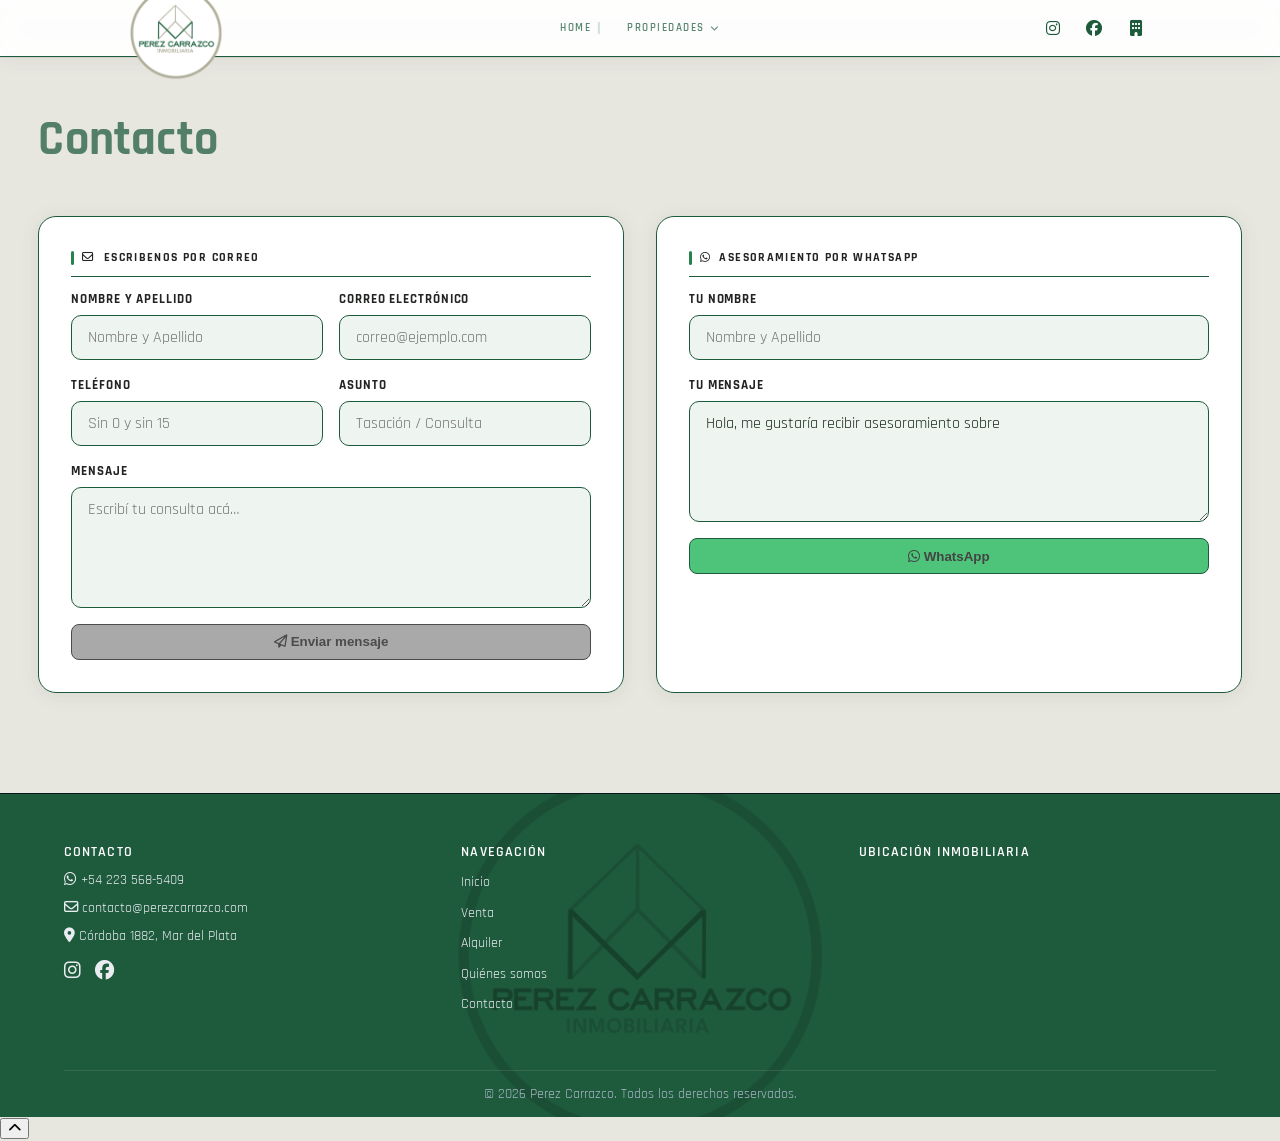
==== commit f7f823b8: "ultimos del dia" ====
--- a/contacto.html
+++ b/contacto.html
@@ -41,8 +41,6 @@
               <li><a href="contacto.html">Tasaciones</a></li>
             </ul>
           </li>
-          <li><a href="contacto.html" aria-current="page">Contacto</a></li>
-        </ul>
       </nav>
       <div class="nav-socials">
         <a href="https://www.instagram.com/perezcarrazco_inmobiliaria" target="_blank" rel="noopener" aria-label="Instagram"><i class="fa-brands fa-instagram"></i></a>
@@ -60,7 +58,6 @@
         <li><a href="servicios/venta/venta.html">Venta</a></li>
         <li><a href="servicios/alquiler/alquiler.html">Alquiler</a></li>
         <li><a href="contacto.html">Tasaciones</a></li>
-        <li><a href="contacto.html" aria-current="page">Contacto</a></li>
       </ul>
       <div class="nav-mobile-socials">
         <a href="https://www.instagram.com/perezcarrazco_inmobiliaria" target="_blank" rel="noopener" aria-label="Instagram"><i class="fa-brands fa-instagram"></i></a>
@@ -105,7 +102,7 @@
             <label for="email-mensaje">Mensaje</label>
             <textarea id="email-mensaje" rows="5" placeholder="Escribí tu consulta acá…"></textarea>
           </div>
-          <button type="submit" class="btn primary contacto-btn">
+          <button type="submit" class="btn btn-email">
             <i class="fa-regular fa-paper-plane"></i> Enviar mensaje
           </button>
         </form>
@@ -182,6 +179,15 @@
       const texto   = encodeURIComponent(`Hola, soy ${nombre}. ${mensaje}`);
       window.open(`https://wa.me/542235685409?text=${texto}`, '_blank');
     });
+
+    // Header siempre scrolled (sin hero)
+    window.addEventListener('load', () => {
+      const header = document.querySelector('.site-header');
+      if (header) {
+        header.classList.add('scrolled');
+        window.addEventListener('scroll', () => header.classList.add('scrolled'), { passive: true });
+      }
+    });
   </script>
 
 </body>
--- a/css/propiedad.css
+++ b/css/propiedad.css
@@ -599,25 +599,24 @@
 
 .btn.primary {
   background: #1fb556ca;
-  color: #4b4b4b;
+  color: #444444;
   border: 1px solid var(--prop-border);
 }
 .btn.primary:hover {
   background:#20cf66;
   color: #fff;
   transform: translateY(-1px);
-  box-shadow: 0 4px 16px rgba(37,211,102,0.3);
 }
 
 .btn.btn-email {
-  background: #82828251;
+  background: #5f5f5f88;
   color: #4b4b4b;
-  border: 1px solid var(--prop-border);
+  border: 1px solid #4b4b4b;
 }
 .btn.btn-email:hover {
   background: #53535386;
   transform: translateY(-1px);
-  color: #fff;
+  color: #f5f5f5;
 }
 
 .btn.btn-compartir {
@@ -1066,58 +1065,11 @@
 .contacto-field input:focus,
 .contacto-field textarea:focus {
   border-color: var(--prop-green);
-  box-shadow: 0 0 0 3px rgba(0, 107, 43, 0.12);
+ 
   background: #fff;
 }
 
-.contacto-btn {
-  width: 100%;
-  padding: 0.9rem;
-  font-size: 1rem;
-  margin-top: 0.25rem;
-}
-
-.wa-btn {
-  background: #25d366 !important;
-  color: #4d4d4dd5 !important;
-  border-color: #25d366 !important;
-}
-.wa-btn:hover {
-  color: #fff !important;
-  background: #1ebe5a !important;
-  box-shadow: 0 4px 16px rgba(37,211,102,0.35) !important;
-}
-
-.contacto-info-extra {
-  margin-top: 1.5rem;
-  padding-top: 1.25rem;
-  border-top: 1px solid var(--prop-border);
-  display: flex;
-  flex-direction: column;
-  gap: 0.6rem;
-}
-
-.contacto-info-extra p {
-  font-size: 0.92rem;
-  color: var(--prop-muted);
-  display: flex;
-  align-items: center;
-  gap: 0.6rem;
-  margin: 0;
-}
-
-.contacto-info-extra i {
-  color: var(--prop-green);
-  width: 16px;
-  text-align: center;
-}
-
-.contacto-info-extra a {
-  color: var(--prop-green-dk);
-  text-decoration: none;
-  font-weight: 600;
-}
-.contacto-info-extra a:hover { text-decoration: underline; }
+
 
 @media (max-width: 900px) {
   .contacto-wrapper {
